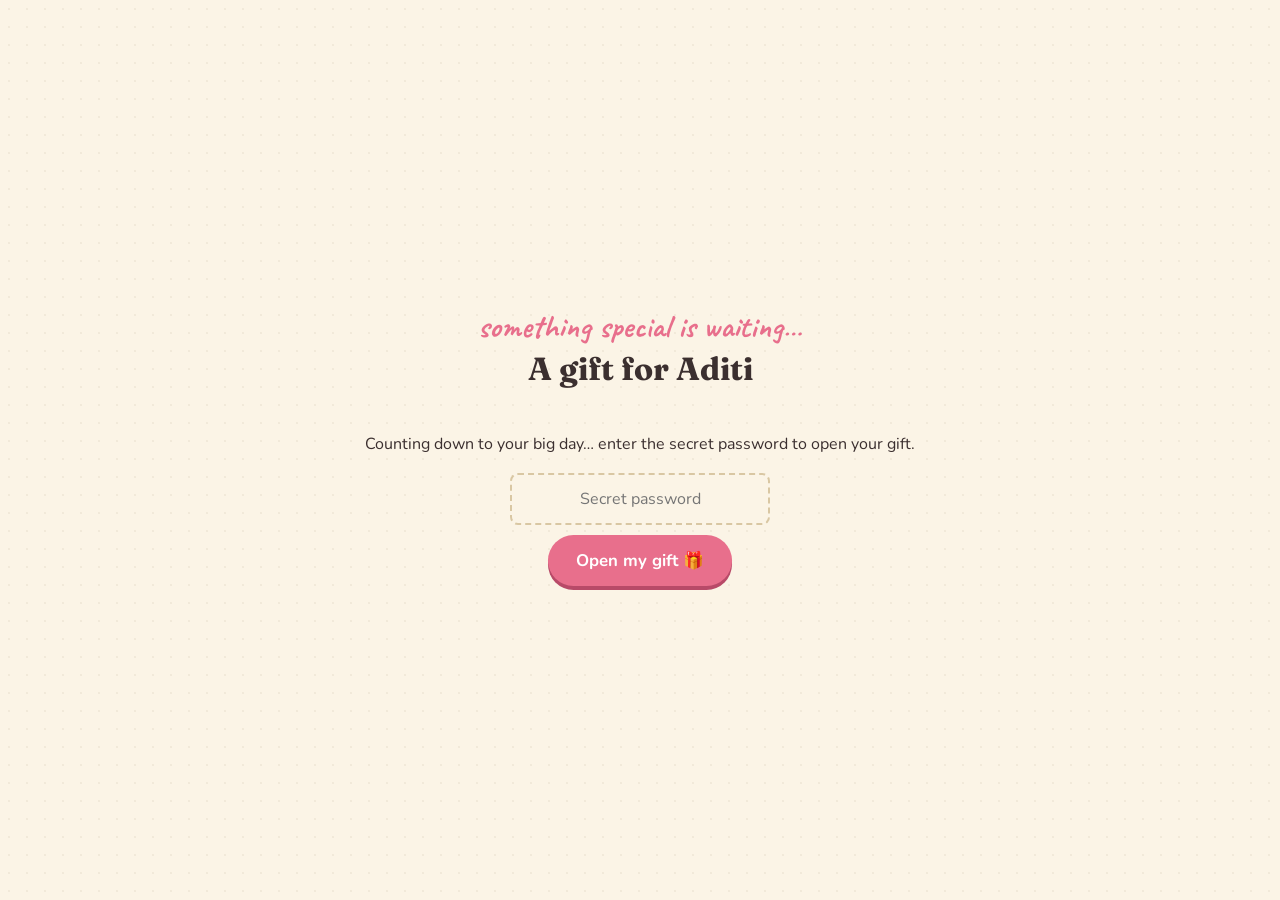
==== gallery.html @ d72399f4 "Show countdown on lock screen; login not blocked by date Co-Authored-By: Claude Sonnet 5.5 <noreply@" ====
<!doctype html>
<html lang="en">
<head>
<meta charset="utf-8">
<meta name="viewport" content="width=device-width, initial-scale=1">
<meta name="referrer" content="no-referrer">
<title>Aditi's 40th Scrapbook</title>
<link rel="stylesheet" href="style.css">
</head>
<body>
<div class="lock" id="lock">
  <div>
    <div class="hand" style="font-size:2rem;color:var(--rose)">something special is waiting…</div>
    <h1 id="lockTitle">A gift for Aditi</h1>
    <div class="cds" id="cds"></div>
    <p id="lockMsg">It opens on her birthday.</p>
    <input type="text" id="pw" placeholder="Secret password" autocomplete="off">
    <button class="btn" id="open">Open my gift 🎁</button>
    <div class="err" id="err"></div>
  </div>
</div>

<main id="main" hidden>
  <header class="hero wrap">
    <div class="hand">with all our love</div>
    <h1>Happy 40th, <em id="nm">Aditi</em>!</h1>
    <p class="lead" id="sub"></p>
    <button class="btn" id="playAll">▶ Play all video messages</button>
  </header>

  <nav class="tabs" id="tabs">
    <a href="#videos" class="on">🎬 Videos <b id="cV"></b></a>
    <a href="#photos">📸 Photos <b id="cP"></b></a>
    <a href="#notesec">💌 Notes <b id="cN"></b></a>
  </nav>

  <section class="wrap" id="videos"><h2>🎬 Video messages</h2><div class="reel" id="reel"></div></section>
  <section class="wrap" id="photos"><h2>📸 Memories with you</h2><div class="wall" id="wall"></div></section>
  <section class="wrap" id="notesec"><h2>💌 Post-it notes for you</h2><div class="notes" id="notes"></div></section>
  <footer class="hand" style="font-size:1.6rem">Here's to the next 40 💛</footer>
</main>

<div class="modal" id="modal"><button class="x" id="mx">×</button><div id="mbody" style="text-align:center"></div></div>

<script type="module">
import { CONFIG } from "./config.js";
import { DEMO, countdown, confetti, loadContributions, esc } from "./app.js";

const $ = id => document.getElementById(id);
$("lockTitle").textContent = `A gift for ${CONFIG.herName}`;
document.title = `${CONFIG.herName}'s ${CONFIG.age}th Scrapbook`;
$("nm").textContent = CONFIG.herName;
countdown(CONFIG.birthday, $("cds"), () => { $("lockMsg").textContent = "It's time! 🎉 Enter the secret password to open your gift."; });
$("lockMsg").textContent = "Counting down to your big day… enter the secret password to open your gift.";
if (DEMO) $("lockMsg").textContent += ` (Demo preview — admin password: ${CONFIG.adminPassword})`;

const go = async () => {
  const v = $("pw").value.trim();
  if (v !== CONFIG.giftPassword && v !== CONFIG.adminPassword) {
    $("err").textContent = "Hmm, that's not it. Try again?";
    return;
  }
  $("lock").hidden = true; $("main").hidden = false; confetti(5000);
  const list = await loadContributions();
  render(list);
};
$("open").onclick = go;
$("pw").addEventListener("keydown", e => { if (e.key === "Enter") go(); });

// highlight the tab for the section currently in view
const links = [...document.querySelectorAll("#tabs a")];
const spy = new IntersectionObserver(es => es.forEach(e => {
  if (e.isIntersecting) links.forEach(a => a.classList.toggle("on", a.getAttribute("href") === "#" + e.target.id));
}), { rootMargin: "-40% 0px -55% 0px" });
["videos", "photos", "notesec"].forEach(id => spy.observe($(id)));

let queue = [], qi = 0;
function show(html) { $("mbody").innerHTML = html; $("modal").classList.add("on"); }
function hide() { $("modal").classList.remove("on"); $("mbody").innerHTML = ""; queue = []; }
$("mx").onclick = hide; $("modal").onclick = e => e.target === $("modal") && hide();
document.addEventListener("keydown", e => { if (e.key === "Escape") hide(); });

function playVideo(i) {
  qi = i; const c = queue[i];
  const player = c.drive
    ? `<iframe class="drv" src="${esc(c.video)}" allow="autoplay; fullscreen" allowfullscreen></iframe>`
    : `<video id="pv" src="${esc(c.video)}" controls autoplay playsinline></video>`;
  const nav = queue.length > 1
    ? `<div class="vnav"><button class="btn alt" id="pvPrev" ${i === 0 ? "disabled" : ""}>‹ Previous</button><button class="btn alt" id="pvNext" ${i === queue.length - 1 ? "disabled" : ""}>Next ›</button></div>` : "";
  show(`${player}<div class="cap">${esc(c.name)} · ${esc(c.relation)}</div>${nav}`);
  if ($("pv")) $("pv").onended = () => { if (qi + 1 < queue.length) playVideo(qi + 1); };
  if ($("pvPrev")) $("pvPrev").onclick = () => playVideo(qi - 1);
  if ($("pvNext")) $("pvNext").onclick = () => playVideo(qi + 1);
}

function render(list) {
  const people = list.length;
  const photos = list.flatMap(c => c.photos.map(src => ({ src, name: c.name })));
  const vids = list.filter(c => c.video);
  $("sub").textContent = `${people} people who love you sent ${photos.length} photos and ${vids.length} video messages.`;

  $("reel").innerHTML = vids.length ? "" : '<p class="hint">No videos yet.</p>';
  vids.forEach((c, i) => {
    const d = document.createElement("div"); d.className = "vid";
    const thumb = c.drive
      ? `<img class="vthumb" referrerpolicy="no-referrer" loading="lazy" src="${esc(c.videoThumb)}" alt="">`
      : `<video src="${esc(c.video)}#t=0.5" preload="metadata" muted></video>`;
    d.innerHTML = `${thumb}<div class="hand">${esc(c.name)}</div><div class="hint">${esc(c.relation)}</div>`;
    d.onclick = () => { queue = vids; playVideo(i); };
    $("reel").append(d);
  });
  $("playAll").hidden = !vids.length;
  $("playAll").onclick = () => { queue = vids; playVideo(0); };
  const notes = list.filter(c => c.note);
  $("cV").textContent = vids.length; $("cP").textContent = photos.length; $("cN").textContent = notes.length;

  $("wall").innerHTML = "";
  photos.forEach((p, i) => {
    const d = document.createElement("div"); d.className = "pola";
    d.style.transform = `rotate(${(((i * 37) % 7) - 3)}deg)`;
    d.innerHTML = `<img referrerpolicy="no-referrer" loading="lazy" src="${esc(p.src)}"><span>${esc(p.name)}</span>`;
    d.onclick = () => show(`<img referrerpolicy="no-referrer" src="${esc(p.src)}"><div class="cap">${esc(p.name)}</div>`);
    $("wall").append(d);
  });

  $("notes").innerHTML = notes.map(c =>
    `<div class="note">“${esc(c.note)}”<small>— ${esc(c.name)}, ${esc(c.relation)}</small></div>`).join("")
    || '<p class="hint">No notes yet.</p>';
}
</script>
</body>
</html>
---- style.css ----
@import url("https://fonts.googleapis.com/css2?family=Caveat:wght@500;700&family=Fraunces:ital,wght@0,400;0,700;1,400&family=Nunito:wght@400;600;700&display=swap");

:root {
  --paper: #fbf4e6; --paper2: #f3e8d0; --ink: #3b2f2f; --rose: #e86f8c; --gold: #f2b134;
  --teal: #5fb49c; --tape: rgba(242, 177, 52, .55);
}
* { box-sizing: border-box; }
[hidden] { display: none !important; }
html { scroll-behavior: smooth; overflow-x: hidden; }
body { overflow-x: clip; }
body {
  margin: 0; color: var(--ink); font-family: Nunito, system-ui, sans-serif; line-height: 1.55;
  background: var(--paper);
  background-image: radial-gradient(rgba(120, 90, 50, .07) 1px, transparent 1px);
  background-size: 18px 18px;
}
h1, h2, h3 { font-family: Fraunces, Georgia, serif; line-height: 1.15; margin: 0 0 .4em; }
.hand { font-family: Caveat, cursive; font-weight: 700; }
.wrap { max-width: 880px; margin: 0 auto; padding: 0 20px; }
section { padding: 56px 0; }

/* hero */
.hero { text-align: center; padding: 70px 0 30px; }
.hero .hand { font-size: 1.9rem; color: var(--rose); transform: rotate(-3deg); display: inline-block; }
.hero h1 { font-size: clamp(2.6rem, 9vw, 5rem); }
.hero h1 em { color: var(--rose); font-style: italic; }
.hero p.lead { font-size: 1.15rem; max-width: 560px; margin: 0 auto 26px; }
.big40 { font-family: Fraunces, serif; font-weight: 700; font-size: clamp(6rem, 24vw, 12rem); color: var(--gold); line-height: .9;
  text-shadow: 4px 4px 0 var(--rose); margin: 10px 0 0; animation: pop 1.2s cubic-bezier(.2, 1.6, .4, 1) both; }
@keyframes pop { from { transform: scale(.3) rotate(-12deg); opacity: 0 } to { transform: scale(1) rotate(-3deg); opacity: 1 } }
.cds { display: flex; gap: 12px; justify-content: center; margin: 22px 0; flex-wrap: wrap; }
.cd { background: #fff; border-radius: 10px; padding: 10px 16px; box-shadow: 0 3px 10px rgba(0, 0, 0, .12); min-width: 74px; }
.cd b { display: block; font: 700 1.8rem Fraunces, serif; } .cd span { font-size: .75rem; text-transform: uppercase; letter-spacing: .08em; }

.btn { display: inline-block; border: 0; cursor: pointer; font: 700 1.05rem Nunito, sans-serif; color: #fff; background: var(--rose);
  padding: 14px 28px; border-radius: 999px; box-shadow: 0 4px 0 #b84a68; text-decoration: none; transition: transform .1s; }
.btn:hover { transform: translateY(-2px); } .btn:active { transform: translateY(2px); box-shadow: 0 1px 0 #b84a68; }
.btn.alt { background: var(--teal); box-shadow: 0 4px 0 #3d8b75; } .btn:disabled { opacity: .6; cursor: wait; }

/* cards & polaroids */
.card { background: #fff; border-radius: 6px; padding: 28px; box-shadow: 0 6px 22px rgba(80, 50, 20, .15); position: relative; }
.card::before, .tape { content: ""; position: absolute; top: -12px; left: 50%; width: 110px; height: 28px; background: var(--tape); transform: translateX(-50%) rotate(-2deg); }
.steps { display: grid; grid-template-columns: repeat(auto-fit, minmax(210px, 1fr)); gap: 22px; }
.steps .card { text-align: center; } .steps .card:nth-child(odd) { transform: rotate(-1.5deg); } .steps .card:nth-child(even) { transform: rotate(1.5deg); }
.steps .emoji { font-size: 2.4rem; }

label { display: block; font-weight: 700; margin: 18px 0 6px; }
input[type=text], textarea { width: 100%; padding: 12px 14px; border: 2px dashed #d9c7a3; border-radius: 8px; background: var(--paper); font: inherit; color: inherit; }
input:focus, textarea:focus { outline: 0; border-color: var(--rose); border-style: solid; }
.row { display: grid; grid-template-columns: 1fr 1fr; gap: 16px; } @media (max-width: 600px) { .row { grid-template-columns: 1fr; } }
.drop { border: 3px dashed var(--teal); border-radius: 12px; padding: 22px; text-align: center; cursor: pointer; background: #f4fbf8; }
.drop:hover { background: #e8f6f1; } .hint { font-size: .85rem; opacity: .7; }

.polas { display: flex; flex-wrap: wrap; gap: 16px; margin-top: 14px; }
.pola { background: #fff; padding: 8px 8px 26px; box-shadow: 0 4px 12px rgba(0, 0, 0, .22); width: 130px; position: relative; }
.pola:nth-child(odd) { transform: rotate(-3deg); } .pola:nth-child(even) { transform: rotate(2.5deg); }
.pola img, .pola video { width: 100%; aspect-ratio: 1; object-fit: cover; display: block; }
.pola button { position: absolute; top: -8px; right: -8px; width: 26px; height: 26px; border-radius: 50%; border: 0; background: var(--rose); color: #fff; cursor: pointer; font-weight: 700; }

.vidbox video { width: 100%; max-height: 320px; background: #000; border-radius: 8px; margin-top: 12px; }
.vidbtns { display: flex; gap: 10px; flex-wrap: wrap; margin-top: 8px; }
.vidbtns .btn { font-size: .95rem; padding: 10px 18px; }
.rec { color: #d11; font-weight: 700; animation: blink 1s infinite; } @keyframes blink { 50% { opacity: .3 } }

.bar { height: 14px; background: #eadcc0; border-radius: 99px; overflow: hidden; margin-top: 18px; display: none; }
.bar i { display: block; height: 100%; width: 0; background: linear-gradient(90deg, var(--gold), var(--rose)); transition: width .2s; }
.thanks { text-align: center; display: none; } .thanks h2 { color: var(--rose); }
.err { color: #c0172e; font-weight: 700; margin-top: 12px; }
footer { text-align: center; padding: 40px 0 60px; opacity: .7; }

.sechead { margin: 34px 0 8px; padding-top: 22px; border-top: 2px dashed #e3d3b0; font-size: 1.35rem; }
.sechead .hint { font: 400 .85rem Nunito, sans-serif; }
.postit { background: #fff8c6; padding: 14px 16px 8px; box-shadow: 0 5px 12px rgba(0, 0, 0, .18); transform: rotate(-.8deg); max-width: 420px; }
.postit textarea { border: 0; background: transparent; padding: 0; font: 700 1.35rem/1.3 Caveat, cursive; resize: none; }
.postit textarea:focus { border: 0; }
.postit small { display: block; text-align: right; opacity: .6; }
/* gallery */
.tabs { position: sticky; top: 0; z-index: 20; display: flex; justify-content: center; gap: 8px; flex-wrap: wrap; padding: 10px;
  background: rgba(251, 244, 230, .92); backdrop-filter: blur(6px); border-bottom: 2px dashed #d9c7a3; }
.tabs a { text-decoration: none; color: var(--ink); font-weight: 700; padding: 9px 18px; border-radius: 999px; background: #fff;
  box-shadow: 0 2px 6px rgba(0, 0, 0, .12); transition: .15s; font-size: .95rem; }
.tabs a:hover { transform: translateY(-2px); }
.tabs a.on { background: var(--rose); color: #fff; }
.tabs b { font-weight: 700; opacity: .75; margin-left: 4px; }
#videos, #photos, #notesec { scroll-margin-top: 64px; }
.vid { position: relative; }
.vthumb { width: 100%; aspect-ratio: 16/10; object-fit: cover; border-radius: 4px; background: #333; display: block; }
.modal iframe.drv { width: min(92vw, 900px); height: min(70vh, 520px); border: 0; border-radius: 6px; background: #000; }
.vnav { display: flex; gap: 12px; justify-content: center; margin-top: 14px; }
.vnav .btn { padding: 10px 20px; font-size: .95rem; } .vnav .btn:disabled { opacity: .35; cursor: default; }
.vid::after { content: "▶"; position: absolute; left: 50%; top: calc(10px + 31%); transform: translate(-50%, -50%); width: 54px; height: 54px;
  border-radius: 50%; background: rgba(232, 111, 140, .92); color: #fff; display: grid; place-items: center; font-size: 1.3rem; padding-left: 4px; pointer-events: none; }
@media (max-width: 600px) {
  .tabs { flex-wrap: nowrap; gap: 6px; padding: 8px 6px; }
  .tabs a { padding: 8px 10px; font-size: .8rem; white-space: nowrap; }
  .tabs .full { display: none; }
  #videos, #photos, #notesec { scroll-margin-top: 56px; }
  section { padding: 40px 0; }
}
.lock { min-height: 100vh; display: grid; place-items: center; text-align: center; padding: 20px; }
.lock input { max-width: 260px; text-align: center; margin: 10px auto; display: block; }
.wall { columns: 3 190px; column-gap: 24px; }
.wall .pola { width: auto; display: inline-block; margin: 0 0 26px; padding: 10px 10px 34px; width: 100%; cursor: zoom-in; break-inside: avoid; transition: transform .2s; }
.wall .pola:hover { transform: rotate(0) scale(1.04); z-index: 2; }
.wall .pola img { aspect-ratio: auto; }
.wall .pola span { position: absolute; bottom: 6px; left: 0; right: 0; text-align: center; font: 700 1.2rem Caveat, cursive; }
.reel { display: grid; grid-template-columns: repeat(auto-fill, minmax(230px, 1fr)); gap: 22px; }
.vid { background: #fff; padding: 10px; border-radius: 6px; box-shadow: 0 4px 14px rgba(0, 0, 0, .2); cursor: pointer; text-align: center; }
.vid video { width: 100%; border-radius: 4px; background: #222; aspect-ratio: 16/10; object-fit: cover; }
.vid .hand { font-size: 1.3rem; }
.notes { display: grid; grid-template-columns: repeat(auto-fill, minmax(250px, 1fr)); gap: 22px; }
.note { background: #fff8c6; padding: 20px; box-shadow: 0 4px 10px rgba(0, 0, 0, .15); font: 700 1.25rem/1.3 Caveat, cursive; }
.note:nth-child(3n) { background: #ffd9e3; transform: rotate(1.5deg); } .note:nth-child(3n+1) { transform: rotate(-1.5deg); } .note:nth-child(3n+2) { background: #d6f2e8; }
.note small { display: block; margin-top: 10px; font: 600 .85rem Nunito, sans-serif; opacity: .7; }
.modal { position: fixed; inset: 0; background: rgba(20, 10, 10, .9); display: none; place-items: center; z-index: 50; padding: 20px; }
.modal.on { display: grid; } .modal img, .modal video { max-width: 100%; max-height: 82vh; border-radius: 6px; }
.modal .cap { color: #fff; text-align: center; margin-top: 10px; font: 700 1.5rem Caveat, cursive; }
.modal .x { position: absolute; top: 14px; right: 20px; color: #fff; font-size: 2.2rem; cursor: pointer; background: none; border: 0; }
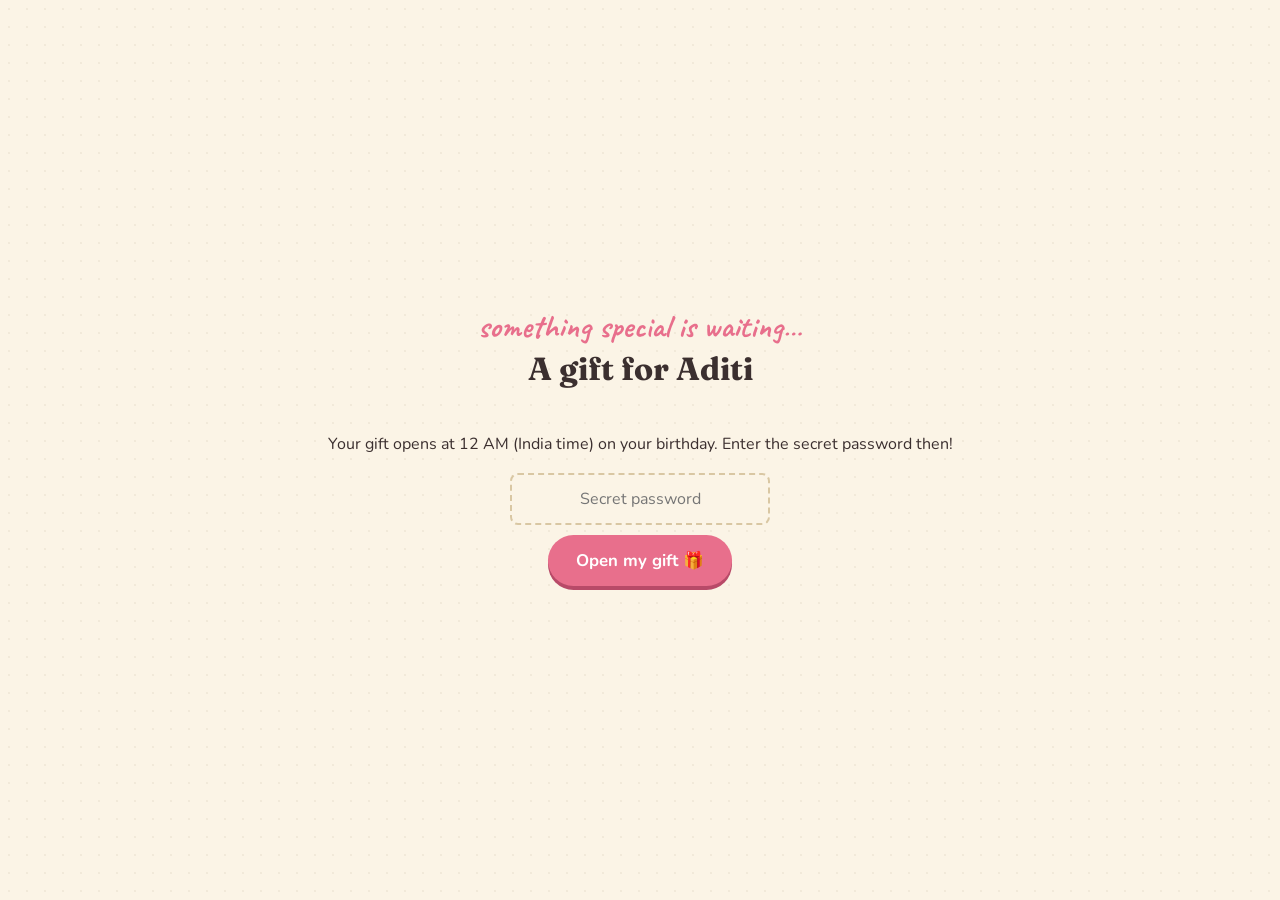
==== commit 5f48dcb7: "Lock gallery for Aditi until 12 AM IST on birthday Co-Authored-By: Claude Sonnet 5.5 <noreply@anthro" ====
--- a/gallery.html
+++ b/gallery.html
@@ -13,7 +13,7 @@
     <div class="hand" style="font-size:2rem;color:var(--rose)">something special is waiting…</div>
     <h1 id="lockTitle">A gift for Aditi</h1>
     <div class="cds" id="cds"></div>
-    <p id="lockMsg">It opens on her birthday.</p>
+    <p id="lockMsg"></p>
     <input type="text" id="pw" placeholder="Secret password" autocomplete="off">
     <button class="btn" id="open">Open my gift 🎁</button>
     <div class="err" id="err"></div>
@@ -28,6 +28,8 @@
     <button class="btn" id="playAll">▶ Play all video messages</button>
   </header>
 
+  <aside class="people" id="people" aria-label="Filter by person"></aside>
+
   <nav class="tabs" id="tabs">
     <a href="#videos" class="on">🎬 Videos <b id="cV"></b></a>
     <a href="#photos">📸 Photos <b id="cP"></b></a>
@@ -40,7 +42,12 @@
   <footer class="hand" style="font-size:1.6rem">Here's to the next 40 💛</footer>
 </main>
 
-<div class="modal" id="modal"><button class="x" id="mx">×</button><div id="mbody" style="text-align:center"></div></div>
+<div class="modal" id="modal">
+  <button class="x" id="mx" aria-label="Close">×</button>
+  <button class="arrow l" id="mprev" aria-label="Previous">‹</button>
+  <div id="mbody" style="text-align:center"></div>
+  <button class="arrow r" id="mnext" aria-label="Next">›</button>
+</div>
 
 <script type="module">
 import { CONFIG } from "./config.js";
@@ -51,7 +58,7 @@
 document.title = `${CONFIG.herName}'s ${CONFIG.age}th Scrapbook`;
 $("nm").textContent = CONFIG.herName;
 countdown(CONFIG.birthday, $("cds"), () => { $("lockMsg").textContent = "It's time! 🎉 Enter the secret password to open your gift."; });
-$("lockMsg").textContent = "Counting down to your big day… enter the secret password to open your gift.";
+$("lockMsg").textContent = "Your gift opens at 12 AM (India time) on your birthday. Enter the secret password then!";
 if (DEMO) $("lockMsg").textContent += ` (Demo preview — admin password: ${CONFIG.adminPassword})`;
 
 const go = async () => {
@@ -60,9 +67,14 @@
     $("err").textContent = "Hmm, that's not it. Try again?";
     return;
   }
+  if (v === CONFIG.giftPassword && Date.now() < new Date(CONFIG.birthday).getTime()) {
+    $("err").textContent = "Not quite yet — your gift opens at 12 AM on your birthday! 🎂";
+    return;
+  }
   $("lock").hidden = true; $("main").hidden = false; confetti(5000);
-  const list = await loadContributions();
-  render(list);
+  const hidden = (CONFIG.hiddenNames || []).map(n => n.toLowerCase());
+  const list = (await loadContributions()).filter(c => !hidden.includes(String(c.name).trim().toLowerCase()));
+  all = list; buildPeople(); render(all);
 };
 $("open").onclick = go;
 $("pw").addEventListener("keydown", e => { if (e.key === "Enter") go(); });
@@ -74,30 +86,65 @@
 }), { rootMargin: "-40% 0px -55% 0px" });
 ["videos", "photos", "notesec"].forEach(id => spy.observe($(id)));
 
-let queue = [], qi = 0;
-function show(html) { $("mbody").innerHTML = html; $("modal").classList.add("on"); }
-function hide() { $("modal").classList.remove("on"); $("mbody").innerHTML = ""; queue = []; }
-$("mx").onclick = hide; $("modal").onclick = e => e.target === $("modal") && hide();
-document.addEventListener("keydown", e => { if (e.key === "Escape") hide(); });
+// ----- viewer: photos or videos, with arrows, swipe and keyboard -----
+let items = [], idx = 0;
+function draw() {
+  const it = items[idx];
+  const media = it.kind === "photo"
+    ? `<img referrerpolicy="no-referrer" src="${esc(it.src)}" alt="">`
+    : it.drive
+      ? `<iframe class="drv" src="${esc(it.video)}" allow="autoplay; fullscreen" allowfullscreen></iframe>`
+      : `<video id="pv" src="${esc(it.video)}" controls autoplay playsinline></video>`;
+  const who = it.kind === "photo" ? esc(it.name) : `${esc(it.name)}${it.relation ? " · " + esc(it.relation) : ""}`;
+  $("mbody").innerHTML = `${media}<div class="cap">${who}</div><div class="count">${idx + 1} / ${items.length}</div>`;
+  if ($("pv")) $("pv").onended = () => step(1);
+  const multi = items.length > 1;
+  $("mprev").hidden = $("mnext").hidden = !multi;
+}
+function openViewer(list, i) { items = list; idx = i; $("modal").classList.add("on"); draw(); }
+function step(d) { if (items.length > 1) { idx = (idx + d + items.length) % items.length; draw(); } }
+function hide() { $("modal").classList.remove("on"); $("mbody").innerHTML = ""; items = []; }
+$("mx").onclick = hide;
+$("mprev").onclick = e => { e.stopPropagation(); step(-1); };
+$("mnext").onclick = e => { e.stopPropagation(); step(1); };
+$("modal").onclick = e => (e.target === $("modal") || e.target === $("mbody")) && hide();
+document.addEventListener("keydown", e => {
+  if (!$("modal").classList.contains("on")) return;
+  if (e.key === "Escape") hide();
+  if (e.key === "ArrowLeft") step(-1);
+  if (e.key === "ArrowRight") step(1);
+});
+let tx = null, ty = null;
+$("modal").addEventListener("touchstart", e => { tx = e.touches[0].clientX; ty = e.touches[0].clientY; }, { passive: true });
+$("modal").addEventListener("touchend", e => {
+  if (tx === null) return;
+  const dx = e.changedTouches[0].clientX - tx, dy = e.changedTouches[0].clientY - ty;
+  tx = ty = null;
+  if (Math.abs(dx) > 50 && Math.abs(dx) > Math.abs(dy) * 1.5) step(dx < 0 ? 1 : -1);
+}, { passive: true });
 
-function playVideo(i) {
-  qi = i; const c = queue[i];
-  const player = c.drive
-    ? `<iframe class="drv" src="${esc(c.video)}" allow="autoplay; fullscreen" allowfullscreen></iframe>`
-    : `<video id="pv" src="${esc(c.video)}" controls autoplay playsinline></video>`;
-  const nav = queue.length > 1
-    ? `<div class="vnav"><button class="btn alt" id="pvPrev" ${i === 0 ? "disabled" : ""}>‹ Previous</button><button class="btn alt" id="pvNext" ${i === queue.length - 1 ? "disabled" : ""}>Next ›</button></div>` : "";
-  show(`${player}<div class="cap">${esc(c.name)} · ${esc(c.relation)}</div>${nav}`);
-  if ($("pv")) $("pv").onended = () => { if (qi + 1 < queue.length) playVideo(qi + 1); };
-  if ($("pvPrev")) $("pvPrev").onclick = () => playVideo(qi - 1);
-  if ($("pvNext")) $("pvNext").onclick = () => playVideo(qi + 1);
+// ----- people filter: "All" on top, then one entry per sender -----
+let all = [], who = "";
+function buildPeople() {
+  const by = new Map();
+  all.forEach(c => { const k = String(c.name).trim().toLowerCase(); (by.get(k) || by.set(k, { name: String(c.name).trim(), n: 0 }).get(k)).n += 1; });
+  const people = [...by.entries()].sort((a, b) => a[1].name.localeCompare(b[1].name));
+  const btn = (k, label, extra = "") => `<button data-k="${esc(k)}" class="${k === who ? "on" : ""}">${esc(label)}${extra}</button>`;
+  $("people").innerHTML = `<h3>💛 People</h3>` + btn("", "✨ All", ` <b>${all.length}</b>`) + people.map(([k, v]) => btn(k, v.name)).join("");
+  $("people").querySelectorAll("button").forEach(b => b.onclick = () => {
+    who = b.dataset.k; buildPeople();
+    render(who ? all.filter(c => String(c.name).trim().toLowerCase() === who) : all);
+    scrollTo({ top: 0, behavior: "smooth" });
+  });
 }
 
 function render(list) {
   const people = list.length;
-  const photos = list.flatMap(c => c.photos.map(src => ({ src, name: c.name })));
-  const vids = list.filter(c => c.video);
-  $("sub").textContent = `${people} people who love you sent ${photos.length} photos and ${vids.length} video messages.`;
+  const photos = list.flatMap(c => c.photos.map(src => ({ kind: "photo", src, name: c.name })));
+  const vids = list.filter(c => c.video).map(c => ({ ...c, kind: "video" }));
+  $("sub").textContent = who
+    ? `${list[0].name} sent ${photos.length} photos and ${vids.length} video messages.`
+    : `${people} people who love you sent ${photos.length} photos and ${vids.length} video messages.`;
 
   $("reel").innerHTML = vids.length ? "" : '<p class="hint">No videos yet.</p>';
   vids.forEach((c, i) => {
@@ -106,11 +153,11 @@
       ? `<img class="vthumb" referrerpolicy="no-referrer" loading="lazy" src="${esc(c.videoThumb)}" alt="">`
       : `<video src="${esc(c.video)}#t=0.5" preload="metadata" muted></video>`;
     d.innerHTML = `${thumb}<div class="hand">${esc(c.name)}</div><div class="hint">${esc(c.relation)}</div>`;
-    d.onclick = () => { queue = vids; playVideo(i); };
+    d.onclick = () => openViewer(vids, i);
     $("reel").append(d);
   });
   $("playAll").hidden = !vids.length;
-  $("playAll").onclick = () => { queue = vids; playVideo(0); };
+  $("playAll").onclick = () => openViewer(vids, 0);
   const notes = list.filter(c => c.note);
   $("cV").textContent = vids.length; $("cP").textContent = photos.length; $("cN").textContent = notes.length;
 
@@ -119,7 +166,7 @@
     const d = document.createElement("div"); d.className = "pola";
     d.style.transform = `rotate(${(((i * 37) % 7) - 3)}deg)`;
     d.innerHTML = `<img referrerpolicy="no-referrer" loading="lazy" src="${esc(p.src)}"><span>${esc(p.name)}</span>`;
-    d.onclick = () => show(`<img referrerpolicy="no-referrer" src="${esc(p.src)}"><div class="cap">${esc(p.name)}</div>`);
+    d.onclick = () => openViewer(photos, i);
     $("wall").append(d);
   });
 
--- a/style.css
+++ b/style.css
@@ -86,6 +86,18 @@
 .vid { position: relative; }
 .vthumb { width: 100%; aspect-ratio: 16/10; object-fit: cover; border-radius: 4px; background: #333; display: block; }
 .modal iframe.drv { width: min(92vw, 900px); height: min(70vh, 520px); border: 0; border-radius: 6px; background: #000; }
+.modal .arrow { position: absolute; top: 50%; transform: translateY(-50%); width: 52px; height: 52px; border-radius: 50%; border: 0; cursor: pointer;
+  background: rgba(255, 255, 255, .88); color: var(--ink); font: 700 2rem/1 Nunito, sans-serif; z-index: 60; box-shadow: 0 2px 10px rgba(0, 0, 0, .4); padding: 0 0 5px; }
+.modal .arrow.l { left: 14px; } .modal .arrow.r { right: 14px; }
+.modal .arrow:hover { background: #fff; }
+.modal .count { color: #fff; opacity: .7; text-align: center; margin-top: 4px; font-size: .9rem; }
+.modal img { max-width: min(86vw, 1000px); }
+@media (max-width: 700px) {
+  .modal .arrow { top: auto; bottom: 22px; transform: none; width: 56px; height: 56px; }
+  .modal .arrow.l { left: calc(50% - 76px); } .modal .arrow.r { right: calc(50% - 76px); }
+  .modal img { max-width: 94vw; max-height: 68vh; }
+  .modal iframe.drv { width: 94vw; height: 52vw; }
+}
 .vnav { display: flex; gap: 12px; justify-content: center; margin-top: 14px; }
 .vnav .btn { padding: 10px 20px; font-size: .95rem; } .vnav .btn:disabled { opacity: .35; cursor: default; }
 .vid::after { content: "▶"; position: absolute; left: 50%; top: calc(10px + 31%); transform: translate(-50%, -50%); width: 54px; height: 54px;
@@ -116,3 +128,17 @@
 .modal.on { display: grid; } .modal img, .modal video { max-width: 100%; max-height: 82vh; border-radius: 6px; }
 .modal .cap { color: #fff; text-align: center; margin-top: 10px; font: 700 1.5rem Caveat, cursive; }
 .modal .x { position: absolute; top: 14px; right: 20px; color: #fff; font-size: 2.2rem; cursor: pointer; background: none; border: 0; }
+
+/* people filter */
+.people { display: flex; gap: 8px; overflow-x: auto; padding: 12px 16px; justify-content: flex-start; }
+.people h3 { display: none; }
+.people button { flex: none; border: 0; cursor: pointer; font: inherit; font-weight: 700; padding: 8px 14px; border-radius: 999px; background: #fff; color: var(--ink); box-shadow: 0 2px 6px rgba(0,0,0,.12); white-space: nowrap; }
+.people button.on { background: var(--rose); color: #fff; }
+.people b { opacity: .75; }
+@media (min-width: 1100px) {
+  .people { position: fixed; left: 16px; top: 80px; bottom: 16px; width: 200px; flex-direction: column; overflow-y: auto; padding: 14px; background: rgba(255,255,255,.7); border-radius: 18px; z-index: 15; }
+  .people h3 { display: block; margin: 0 0 4px; font-family: Caveat, cursive; font-size: 1.6rem; color: var(--rose); }
+  .people button { text-align: left; border-radius: 12px; box-shadow: none; background: transparent; }
+  .people button:hover { background: #fff; }
+  .people button.on { background: var(--rose); }
+}
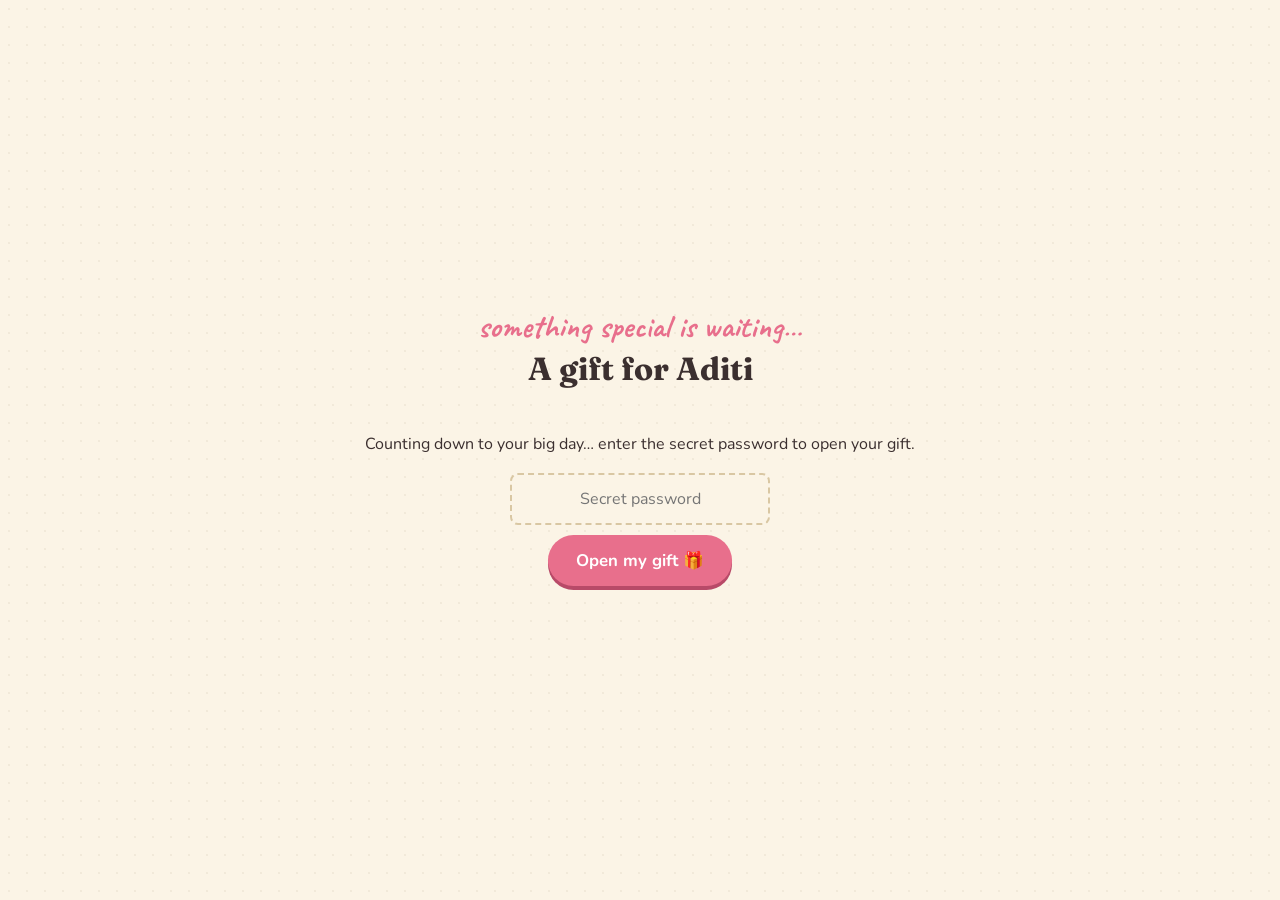
==== commit 7851e9a5: "Remove birthday time lock; password works any time Co-Authored-By: Claude Sonnet 5.5 <noreply@anthro" ====
--- a/gallery.html
+++ b/gallery.html
@@ -5,7 +5,7 @@
 <meta name="viewport" content="width=device-width, initial-scale=1">
 <meta name="referrer" content="no-referrer">
 <title>Aditi's 40th Scrapbook</title>
-<link rel="stylesheet" href="style.css">
+<link rel="stylesheet" href="style.css?v=20261105">
 </head>
 <body>
 <div class="lock" id="lock">
@@ -20,7 +20,8 @@
   </div>
 </div>
 
-<main id="main" hidden>
+<main id="main" hidden style="position:relative">
+  <button class="btn logout" id="logout">Log out</button>
   <header class="hero wrap">
     <div class="hand">with all our love</div>
     <h1>Happy 40th, <em id="nm">Aditi</em>!</h1>
@@ -28,17 +29,20 @@
     <button class="btn" id="playAll">▶ Play all video messages</button>
   </header>
 
-  <aside class="people" id="people" aria-label="Filter by person"></aside>
-
   <nav class="tabs" id="tabs">
     <a href="#videos" class="on">🎬 Videos <b id="cV"></b></a>
     <a href="#photos">📸 Photos <b id="cP"></b></a>
     <a href="#notesec">💌 Notes <b id="cN"></b></a>
   </nav>
 
+  <div class="layout">
+  <aside class="people" id="people" aria-label="Filter by person"></aside>
+  <div class="content">
   <section class="wrap" id="videos"><h2>🎬 Video messages</h2><div class="reel" id="reel"></div></section>
   <section class="wrap" id="photos"><h2>📸 Memories with you</h2><div class="wall" id="wall"></div></section>
   <section class="wrap" id="notesec"><h2>💌 Post-it notes for you</h2><div class="notes" id="notes"></div></section>
+  </div>
+  </div>
   <footer class="hand" style="font-size:1.6rem">Here's to the next 40 💛</footer>
 </main>
 
@@ -50,15 +54,15 @@
 </div>
 
 <script type="module">
-import { CONFIG } from "./config.js";
-import { DEMO, countdown, confetti, loadContributions, esc } from "./app.js";
+import { CONFIG } from "./config.js?v=20261105";
+import { DEMO, countdown, confetti, loadContributions, esc } from "./app.js?v=20261105";
 
 const $ = id => document.getElementById(id);
 $("lockTitle").textContent = `A gift for ${CONFIG.herName}`;
 document.title = `${CONFIG.herName}'s ${CONFIG.age}th Scrapbook`;
 $("nm").textContent = CONFIG.herName;
 countdown(CONFIG.birthday, $("cds"), () => { $("lockMsg").textContent = "It's time! 🎉 Enter the secret password to open your gift."; });
-$("lockMsg").textContent = "Your gift opens at 12 AM (India time) on your birthday. Enter the secret password then!";
+$("lockMsg").textContent = "Counting down to your big day… enter the secret password to open your gift.";
 if (DEMO) $("lockMsg").textContent += ` (Demo preview — admin password: ${CONFIG.adminPassword})`;
 
 const go = async () => {
@@ -67,14 +71,16 @@
     $("err").textContent = "Hmm, that's not it. Try again?";
     return;
   }
-  if (v === CONFIG.giftPassword && Date.now() < new Date(CONFIG.birthday).getTime()) {
-    $("err").textContent = "Not quite yet — your gift opens at 12 AM on your birthday! 🎂";
-    return;
-  }
   $("lock").hidden = true; $("main").hidden = false; confetti(5000);
   const hidden = (CONFIG.hiddenNames || []).map(n => n.toLowerCase());
   const list = (await loadContributions()).filter(c => !hidden.includes(String(c.name).trim().toLowerCase()));
   all = list; buildPeople(); render(all);
+};
+$("logout").onclick = () => {
+  hide(); who = ""; all = [];
+  $("main").hidden = true; $("lock").hidden = false;
+  $("pw").value = ""; $("err").textContent = "";
+  scrollTo(0, 0);
 };
 $("open").onclick = go;
 $("pw").addEventListener("keydown", e => { if (e.key === "Enter") go(); });
--- a/style.css
+++ b/style.css
@@ -136,7 +136,8 @@
 .people button.on { background: var(--rose); color: #fff; }
 .people b { opacity: .75; }
 @media (min-width: 1100px) {
-  .people { position: fixed; left: 16px; top: 80px; bottom: 16px; width: 200px; flex-direction: column; overflow-y: auto; padding: 14px; background: rgba(255,255,255,.7); border-radius: 18px; z-index: 15; }
+  .layout { display: grid; grid-template-columns: 220px 1fr; gap: 16px; padding: 0 16px; align-items: start; }
+  .people { position: sticky; top: 84px; max-height: calc(100vh - 100px); width: auto; flex-direction: column; overflow-y: auto; padding: 14px; margin-top: 16px; background: rgba(255,255,255,.7); border-radius: 18px; }
   .people h3 { display: block; margin: 0 0 4px; font-family: Caveat, cursive; font-size: 1.6rem; color: var(--rose); }
   .people button { text-align: left; border-radius: 12px; box-shadow: none; background: transparent; }
   .people button:hover { background: #fff; }
